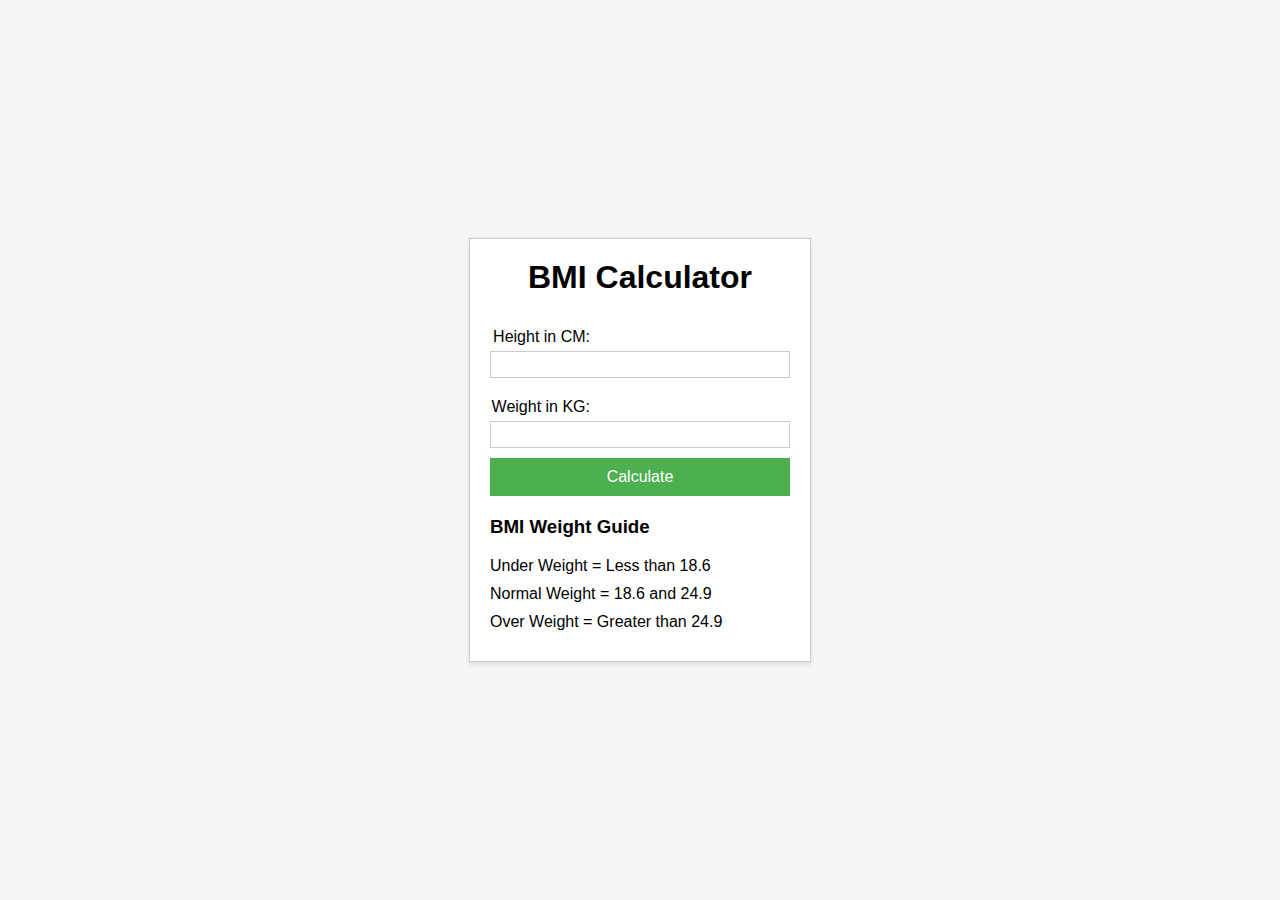
==== BMI calculator/index.html @ ae97d82a "BMI calculator" ====
<!DOCTYPE html>
<html lang="en">

<head>
    <meta charset="UTF-8">
    <meta name="viewport" content="width=device-width, initial-scale=1.0">
    <title>BMI Calculator</title>
    <link rel="stylesheet" href="style.css">
</head>

<body>
    <div class="container">
        <h1>BMI Calculator</h1>
        <form>
            <p><label>Height in CM: </label><input type="text" id="height"></p>
            <p><label>Weight in KG: </label><input type="text" id="weight"></p>
            <button>Calculate</button>
            <div id="results"></div>
            <div id="weight-guide">
                <h3>BMI Weight Guide</h3>
                <p>Under Weight = Less than 18.6</p>
                <p>Normal Weight = 18.6 and 24.9</p>
                <p>Over Weight = Greater than 24.9</p>
            </div>
        </form>
    </div>
    <script src="script.js"></script>
</body>

</html>
---- BMI calculator/style.css ----
body {
    display: flex;
    justify-content: center;
    align-items: center;
    height: 100vh;
    margin: 0;
    background-color: #f5f5f5;
    font-family: Arial, sans-serif;
}

.container {
    width: 300px;
    border: 1px solid #ccc;
    padding: 20px;
    background-color: #fff;
    box-shadow: 0 2px 4px rgba(0, 0, 0, 0.1);
}

h1 {
    text-align: center;
    margin-top: 0;
}

form {
    display: flex;
    flex-direction: column;
}

form p {
    margin: 10px 0;
}

form label {
    display: inline-block;
    width: 100px;
    text-align: right;
    margin-right: 10px;
    margin-bottom: 5px;
}

form input[type="text"] {
    padding: 5px;
    border: 1px solid #ccc;
    box-sizing: border-box;
    width: 100%;
}

form button {
    padding: 10px;
    border: none;
    background-color: #4CAF50;
    color: #fff;
    cursor: pointer;
    font-size: 16px;
}

form button:hover {
    background-color: #45a049;
}

#results {
    display: none;
    margin-top: 20px;
    padding: 10px;
    border: 1px solid #ccc;
    background-color: #f5f5f5;
}

#weight-guide {
    margin-top: 20px;
}

#weight-guide h3 {
    margin-top: 0;
}
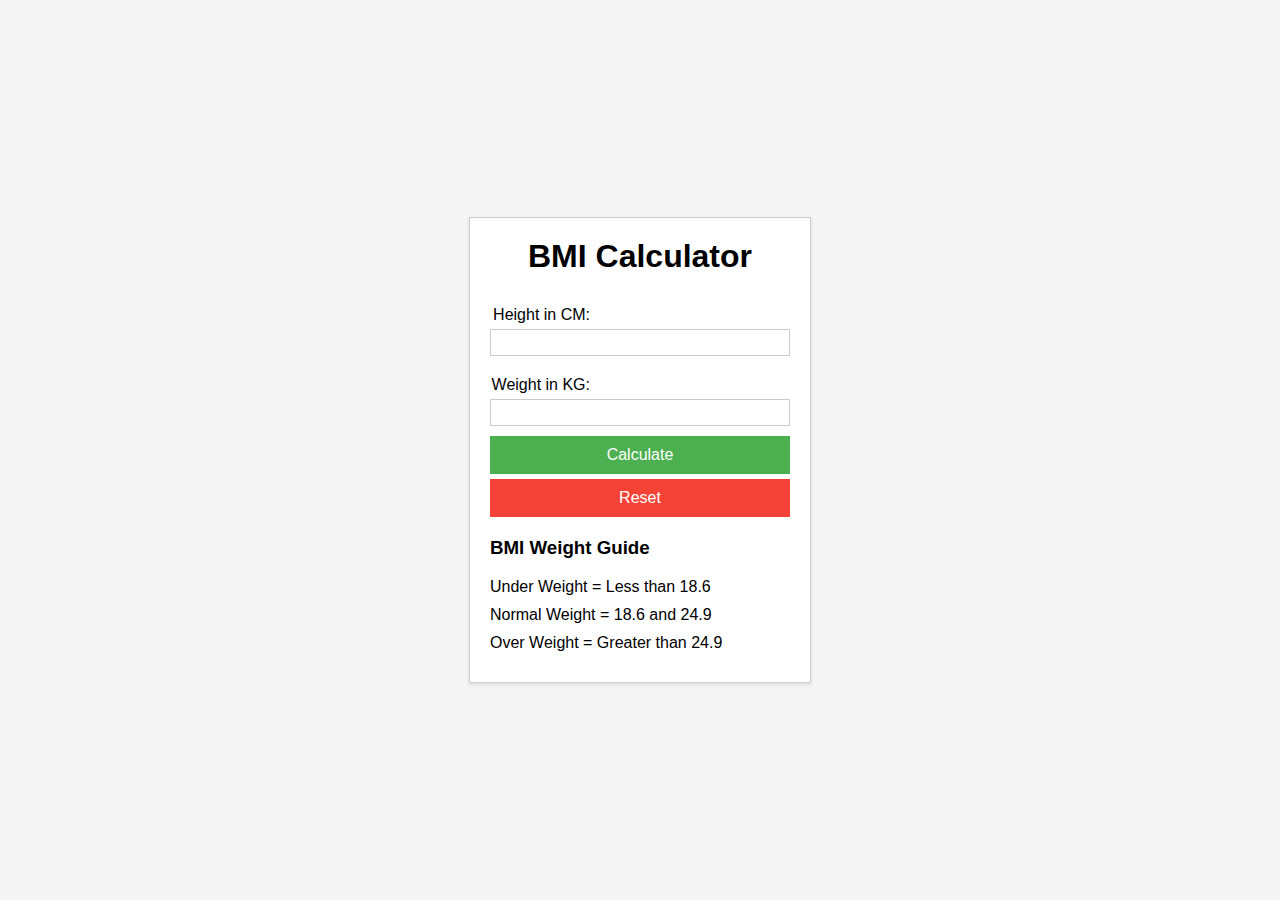
==== commit 4ab9b1c4: "added reset button" ====
--- a/BMI calculator/index.html
+++ b/BMI calculator/index.html
@@ -16,6 +16,7 @@
             <p><label>Weight in KG: </label><input type="text" id="weight"></p>
             <button>Calculate</button>
             <div id="results"></div>
+            <button type="reset">Reset</button>
             <div id="weight-guide">
                 <h3>BMI Weight Guide</h3>
                 <p>Under Weight = Less than 18.6</p>
--- a/BMI calculator/style.css
+++ b/BMI calculator/style.css
@@ -72,4 +72,18 @@
 
 #weight-guide h3 {
     margin-top: 0;
+}
+
+button[type="reset"] {
+    padding: 10px;
+    border: none;
+    background-color: #f44336;
+    color: #fff;
+    cursor: pointer;
+    font-size: 16px;
+    margin-top: 5px;
+}
+
+button[type="reset"]:hover {
+    background-color: #da190b;
 }